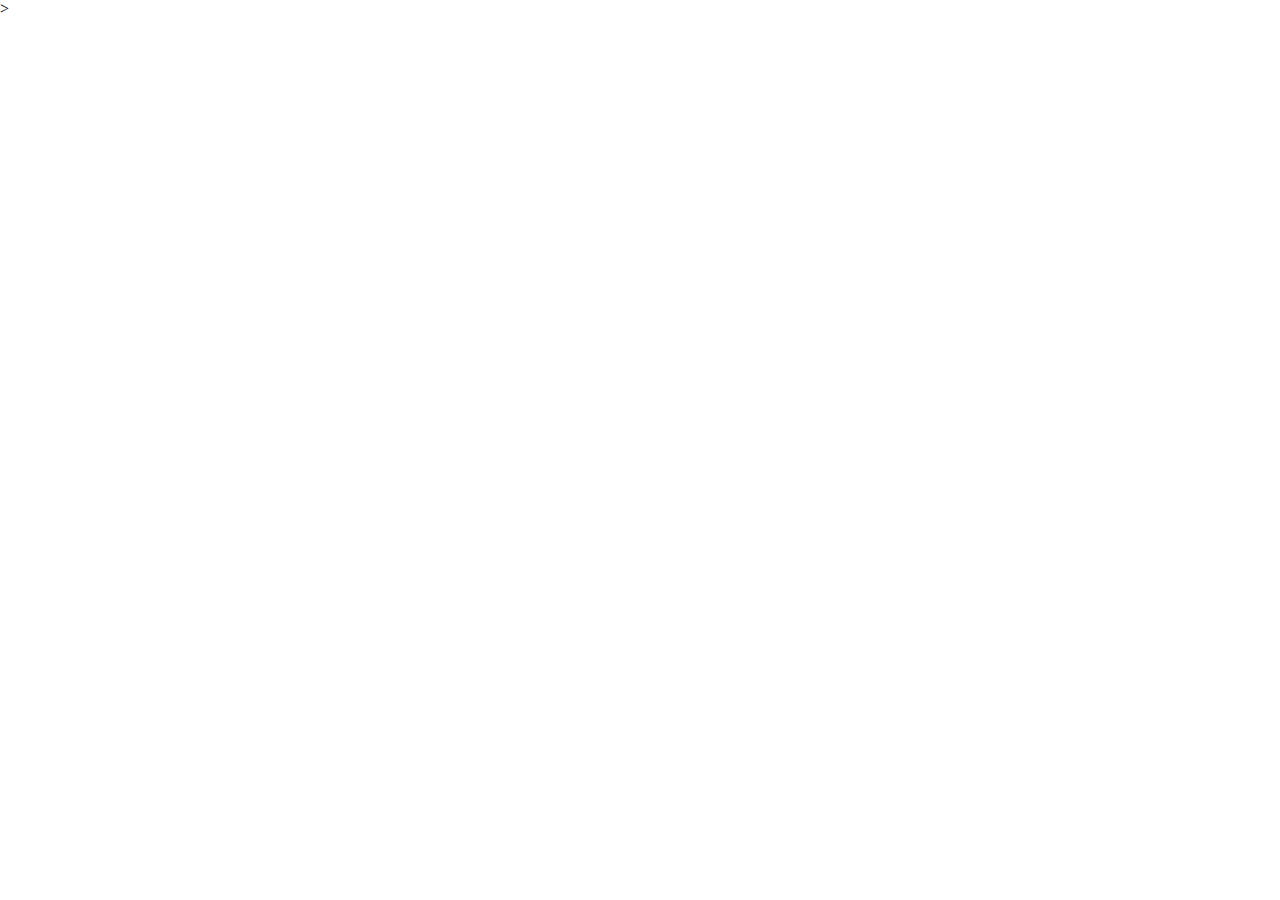
==== about.html @ 3fef7ec9 "See notes.txt" ====
<!DOCTYPE html>
<html>

<head>
	<title>BEAM ME UP | About Artist </title>
	<meta name="description"content="Professional Photographer specializing in events, music videos and model work">>
	<meta name="viewport" content="width=device-width, initial-scale=1">

	<!-- For Overall Site Styles and Page Specific -->
	<link rel="stylesheet" type="text/css" href="css/main.css">
	<link rel="stylesheet" type="text/css" href="css/about.css">
<head>

<body>
		
	<!-- Fade in on arrival, 
		 fade out on page leave -->
	<script type="text/javascript">
		window.onload = () => {
			let section = document.querySelector('section');
			section.style.opacity = 1;
		}
		let delay = (URL) => {

	    	setTimeout(()=> { 
	    		//determine whether this can all go inside the window.onLoad, as to only be written once
	    		let section = document.querySelector('section');
				section.style.opacity = 0;

				setTimeout(()=> {
					window.open(URL, "_blank");
				}, 50)
	    		
	    	}, 500 );
		}
	</script>




<!-- Beginning of Page Body -->


</body>
---- css/main.css ----
/*
	F O N T S
*/
@import url('https://fonts.googleapis.com/css2?family=Open+Sans:wght@300;500&display=swap');

@font-face {
	font-family: "Avenir";
	src: url("../resources/fonts/AvenirLTStd-Light.otf");
	font-weight: 300;
}

@font-face {
	font-family: "Avenir";
	src: url("../resources/fonts/AvenirLTStd-Book.otf");
	font-weight: 500;
}

/*
	S I T E  T H E M E  C O L O R S
*/
:root {
	--main-color-green: #3BDACA;
	--text-gray: #6D6D6D;
	--disabled: #6d6d6d4d;
	--soft-black: #1F1F1F; /* to be used in gallery section */
}

*::-webkit-scrollbar {
  display: none;
}


body {
	margin: 0;
	overscroll-behavior-y: contain;
}

/*
	H E A D E R
*/
header {
	display: none; 
	opacity: 0;
	/* At site launch, is not present*/

	position: absolute;
	top: 0;
	width: 100%;
	overflow: hidden;
	z-index: 10;
	transition: all 1s ease;
}

	header h1 {
		font-family: 'Avenir';
		font-weight: 500;    
		font-size: 1.5em;
		text-align: center;
		letter-spacing: 10px;
		color:  rgba(0, 0, 0, .5);
		text-shadow: 0.05em 0 0 rgba(255, 0, 0, .75),
					 -0.025em -.05em 0 rgba(0, 255, 0, .75),
					 0.025em .05em 0 rgba(0, 0, 255, .75);
		margin: 30px auto 20px;
		/*width:  30%;*/
		padding-bottom: 10px;
		animation: glitch 1s infinite;
	}

	header h1::after {
	content: '';
	position: absolute;
	width: 125px;
	border-top: 4px solid;
	border-image-source: linear-gradient(90deg, rgba(60,220,200,1) 0%, rgba(65,105,225,1) 100%);
	border-image-slice: 1;
	padding: 0;
	transform: translateX(-50%);
	left: 50%;
	bottom: 15px;
}


	@keyframes glitch {
			0% {text-shadow: 0.05em 0 0 rgba(255, 0, 0, .75),
						 -0.025em -.05em 0 rgba(0, 255, 0, .75),
						 0.025em .05em 0 rgba(0, 0, 255, .75)}

			24% {text-shadow: 0.05em 0 0 rgba(255, 0, 0, .75),
						 -0.025em -.05em 0 rgba(0, 255, 0, .75),
						 0.025em .05em 0 rgba(0, 0, 255, .75)}

			25% {text-shadow: -0.05em -0.025em 0 rgba(255, 0, 0, .75),
						 0.025em .025em 0 rgba(0, 255, 0, .75),
						 -0.05em -.05em 0 rgba(0, 0, 255, .75)}

			75% {text-shadow: 0.05em 0.05em 0 rgba(255, 0, 0, .75),
						 0.05em .0em 0 rgba(0, 255, 0, .75),
						 0.025em -.05em 0 rgba(0, 0, 255, .75)}

			76% {text-shadow: 0.05em 0.05em 0 rgba(255, 0, 0, .75),
						 0.05em .0em 0 rgba(0, 255, 0, .75),
						 0.025em -.05em 0 rgba(0, 0, 255, .75)}

			99% {text-shadow: -0.025em 0 0 rgba(255, 0, 0, .75),
						 -0.025em -0.025em 0 rgba(0, 255, 0, .75),
						 -0.025em -0.05em 0 rgba(0, 0, 255, .75)}
			100% {text-shadow: -0.025em 0 0 rgba(255, 0, 0, .75),
						 -0.025em -0.025em 0 rgba(0, 255, 0, .75),
						 -0.025em -0.05em 0 rgba(0, 0, 255, .75)}
		}


/*
	N A V I G A T I O N
*/
nav#main {
	display: none; 
	opacity: 0;
	/* At site launch, is not present*/
	
	/*position: absolute;*/
	position: fixed;
	top: 50%;
	transform: translateY(-50%);
	left: 30px;
	/*width: 2rem;*/
	padding: 0;
	z-index: 20;
	transition: all 1s ease;
}

	nav.menu-active span.corner:nth-child(2) {
		transform: rotate(180deg) scale(1.5);
	}

nav#main span.corner {
	display: block;
	position: relative;
	margin: 20px 0;
	width: 1.5em;
	height: 1.5em;
	border: 3px solid black;
	transition: all 1s ease;

}

	nav#main span.menu-active {
		border-color: black !important;
		transform: scale(1.5);
    	margin: 45px 0;
    	transition: all 1s ease;
    	/*color: black;*/
	}

		nav#main span:nth-child(2).menu-active {
			transform: rotate(180deg) scale(1.5);
		}

	nav#main span.corner:first-child {
		border-right: none;
	}

		nav#main span.corner:first-child span.indicator {
			right: -35px;
		}

			nav#main:hover > span.corner:first-child span.indicator {
				opacity: 1;
				right: -15px;
			}

	nav#main span.corner:nth-child(2) {
		border-left: none;
	}

		nav#main span.corner:nth-child(2) span.indicator {
			left: -35px;
		}

			nav#main:hover > span.corner:nth-child(2) span.indicator {
				opacity: 1;
				left: -15px;
			}

	nav#main span.corner:nth-child(3) {
		border-right: none;
	}

		nav#main span.corner:nth-child(3) span.indicator {
			right: -35px;
		}

			nav#main:hover > span.corner:nth-child(3) span.indicator {
				opacity: 1;
				right: -15px;
			}


nav#main span.corner span.indicator {
	display: block;
    position: relative;
    width: 1.5em;
    border: 1px solid var(--main-color-green);
    top: 50%;
    transform: translateY(-50%);
    transition: all 0.3s ease;
    opacity: 0;
}



	nav#main span.corner span#active {
		display: block;
	}







div#navPage {
	width: 100%;
	height: 100vh;
	position: fixed;
	top: 0;
	display: none;
	
	background-color: white;
	overflow-x: hidden;
	opacity: 0;
	transition: all 0.75s ease;
	z-index: 15;
}

	div.menu-open {
		display: block;
		opacity: 1;
	}

	div.menu-open ul li button span {
		opacity: 1 !important;
	}

div#navPage ul {
	list-style-type: none;
	padding: 0px;
	margin: 0;
	position: absolute;
	top: 50%;
	left: -30px;
	transform: translateY(-50%);
}

div#navPage ul li {
	margin: 10px 0 40px;
	display: block;
	transition: all 0.5s ease;
	opacity: 0;
}

	div#navPage ul li.appear {
		margin-left: 60px;
		opacity: 1;
	}

	div#navPage ul li:first-child {
		margin-left: 60px;
	}

div#navPage ul li button {
	display: block;
	position: relative;
	font-family: 'Avenir';
	font-weight: 500;    
	font-size: 1.75em;
	text-align: right;
	letter-spacing: 20px;
	color: black;

	border: none;
    background-color: transparent;
    transition: all 0.75s ease;
}

	div#navPage ul li button span {
		letter-spacing: 40px;
		color: rgba(54, 54, 54, .10);
		font-size: 2.25em;
		position: absolute;
		left: 4%;
		bottom: -35px;
		opacity: 0;
		text-shadow: none;

		animation-name: opacity;
		animation-delay: 2.5s;
		animation-fill-mode: forwards;
		animation-duration: 0.5s;
		animation-timing-function: ease;
	}

	div#navPage ul li button span:hover {
		text-shadow: none;
	}

		@keyframes opacity {
			0% {opacity: 0;}
			100%{opacity: 1;}
		}

	div#navPage ul li:first-child {
		/*display: none;*/
	}

	div#navPage ul li:first-child button {
		font-size: 1em;
		text-align: center;
		margin-bottom: -20px;
		letter-spacing: 8px;
	}

	div#navPage ul li button:hover {
		color:  var(--disabled);
		text-shadow: 0.07em 0 0 rgb(255 0 0 / 75%), 
					-0.03em -0.05em 0 rgb(0 255 0 / 75%), 
					0.025em 0.05em 0.2em rgb(0 0 255 / 75%);
	}

	div#navPage ul li button.active {
		color: var(--disabled);
	}


		div#navPage ul li button.active:hover {
			text-shadow: none;
		}




@media only screen and (max-width: 1024px) {

	header h1 {
		font-size: 1.25em;
		letter-spacing: 4px;
		margin-top: 20px;
	}

	nav#main {
		top: auto;
		bottom: 0;
		left: 50%;
		transform: translateX(-50%);
		width: 100%;
		height: 8%;
		transition: all 1s ease;
	}

		nav.menu-active {
			background-color: transparent !important;
		}

	nav#main div.cornerWrapper {
			/*width: 60%;*/
    	position: absolute;
    	top: 50%;
    	left: 50%;
    	transform: translate(-50%, -50%) scale(0.65);
	}

	nav#main span.corner {
		display: inline-block;
		transform: rotate(270deg);
		margin: 0 20px;
		border-width: 4px;
	}

		nav#main span.menu-active {
			transform: rotate(360deg) scale(1.5);
			border-color: black;
		}

	nav.menu-active span.corner:nth-child(2) {}

	div#navPage ul {
		/*transform: none;
		position: absolute;
		/*top: auto;
		bottom: 5%;
		left: -30px;*/
	}

	div#navPage ul li:first-child {
		transition-delay: 1.5s;
		transition-property: opacity;
		transition-timing-function: ease;
  		transition-duration: 1s;
  		/*opacity: 1;*/
  		/*display: block;*/
	}

	div#navPage ul li {
		margin-left: 60px;
	}

		div#navPage ul li button {
			font-size: 1.25em;
			letter-spacing: 14px;
		}

		div#navPage ul li button span {
			font-size: 1.5em;
			font-weight: 500;
			letter-spacing: 30px;
			bottom: -20px;
		}

	div#navPage ul li.appear {
		/*margin-bottom: 60px;*/
		opacity: 1;
	}
} 

@media only screen and (max-width: 425px) {
	nav#main div.cornerWrapper {
		width: 215px;
	}
}










section {
	width: 100%;
	height: 100vh !important; 
	position: relative;
/*	display: none;*/
	opacity: 0;
	overflow: hidden;
	transition: all 1s ease;
}

section.active {
	display: block;
}

section#gallery {
	background-color: black;
}

/*section h1 {
	font-family: 'Avenir';
    font-weight: 500;
    font-size: 3em;
    text-align: center;
    letter-spacing: 10px;
    color: var(--text-gray);
    text-align: left;
}*/


@media only screen and (max-width: 1024px) {
	
}
---- css/about.css ----
section#selfConcept {
	width: 100%;
    height: 100vh;
    position: relative;
    overflow: hidden; /*** can probably remove later ***/
}

section#selfConcept div#mainContentWrapper {
	width: 85%;
	position: relative;
	top: 50%;
	left: 50%;
	transform: translate(-50%, -50%);
}

section#selfConcept p#splash {
	font-family: "Open Sans";
	font-weight: 300;
	font-size: 0.75em;
	letter-spacing: 5px;
	text-align: center;

	width: 50%;
	max-width: 450px;
	position: absolute;
	top: -175px;
	left: 50%;
	transform: translateX(-50%);
	transition: all ease 0.5s;
}

section#selfConcept div.leftside {
	width: 30%;
	display: inline-block;
	position: absolute;
	left: 0;
	top: 50%;
	transform: translateY(-50%);
	transition: all 0.5s ease;
}

	section#selfConcept div.leftside:hover > img {
		width: 110%;
	}
	section#selfConcept div.leftside:hover > div.title {
		transform: scale(1.1) translateY(-50%);
		animation: glitch 1s infinite;
	}	

	section#selfConcept div.leftside div.title {
		width: 100%;
		display: block;
		position: absolute;
		top: 50%;
		transform: translateY(-50%);
		z-index: 5;

		margin-left: 20px;
		font-family: "Avenir";
		font-weight: 300;
		letter-spacing: 20px;
		font-size: 2.15em;

		transition: all 0.5s ease;
	}

	section#selfConcept div.leftside img {
		width: 100%;
		object-fit: cover;
		opacity: 0.75;
		transition: all 0.5s ease;
	}


section#selfConcept div.rightside {

	width: 30%;
	display: inline-block;
	position: absolute;
	top: 50%;
	right: -40px;
	transform: translateY(-50%);
	float: right;
	transform: translateY(-50%);
	transition: all 0.5s ease;
}
	section#selfConcept div.rightside:hover > img {
		width: 110%;
	}
	section#selfConcept div.rightside:hover > div.title {
		transform: scale(1.10) translateY(-50%);
		animation: glitch 1s infinite;
	}	

	section#selfConcept div.rightside div.title {
		text-align: right;
		display: block;
		position: absolute;
		top: 50%;
		right: 0;
		transform: translateY(-50%);
		z-index: 5;

		margin-left: -20px;
    	font-family: "Avenir";
    	font-weight: 300;
    	letter-spacing: 20px;
    	font-size: 2.15em;

    	transition: all 0.5s ease;
	}

	section#selfConcept div.rightside img {
		width: 100%;
		object-fit: cover;
		opacity: 0.75;
		transition: all 0.5s ease;
	}


section#selfConcept div.active {
	width: 50%;
}

	section#selfConcept div.active:hover > img {
		width: 100%;
	}

	section#selfConcept div.active:hover > div.title {
		transform: translateY(-50%);
		animation: none;
	}


section#selfConcept div.nonActive {
	opacity: 0;
}





section#selfConcept div.contentWrapper {
	display: block;
	position: absolute;
	width: 50%;
	top: 50%;
	transform: translateY(-50%);
	transition: all ease 0.5s;
}
	
	section#selfConcept div.contentWrapper div#textWrapper {
		height: 350px;
		overflow: hidden;
	}

		section#selfConcept div.contentWrapper div#textWrapper p {
			font-family: "Open Sans";
    		font-weight: 400;
    		letter-spacing: 1px;
    		font-size: 0.9em;
    		line-height: 24px;
    		position: relative;
    		margin-bottom: 30px;
    		transition: all 0.5s ease;
    		opacity: 0;
		}

			section#selfConcept div.contentWrapper div#textWrapper p:first-child {
				opacity: 1;
			}

		section#selfConcept div.contentWrapper div#textWrapper span.splash {
			position: absolute;
			left: 50%;
			transform: translateX(-50%);

			font-family: "Avenir";
    		font-weight: 300;
    		letter-spacing: 4px;
    		font-size: 1em;
    		text-align: center;
    		color: var(--main-color-green);
    		width: fit-content;
		}

	section#selfConcept div.contentWrapper button.exit {
		width: 4em;
		height: 4em;
		position: relative;
    	left: 50%;
    	transform: translateX(-50%);
    	bottom: -80px;
    	transition: all ease 0.5s;

    	border: none;
    	background-color: transparent;
    	z-index: 15;
	}

			section#selfConcept div.contentWrapper button.exit:before {
				content: '';
    			height: 100%;
    			border-left: 2px solid black;
    			position: absolute;
    			transform: rotate(45deg);
    			top: 0;
    			transition: all ease 0.5s;
			}	

				section#selfConcept div.contentWrapper button.exit:hover::before {
					transform: scale(0.75) rotate(45deg);
				}

			section#selfConcept div.contentWrapper button.exit:after {
				content: '';
    			height: 100%;
    			border-left: 2px solid black;
    			position: absolute;
    			transform: rotate(-45deg);
    			top: 0;
    			transition: all ease 0.5s;
			}

				section#selfConcept div.contentWrapper button.exit:hover::after {
					transform: scale(0.75) rotate(-45deg);
				}


	section#selfConcept div#thePhotographer {
		display: none;
		right: -40px;
		opacity: 0;
	}

		section#selfConcept div#thePhotographer div#textWrapper span{
			bottom: 0px;
		}

		section#selfConcept div#theWebDev div#textWrapper span {
			bottom: 0px;
		}

	section#selfConcept div#theWebDev {
		display: none;
		left: 20px;
		opacity: 0;
	}




















@media only screen and (max-width: 1024px) {

	section#selfConcept div#mainContentWrapper {
		width: 100%;
		height: 55%;
	}

	section#selfConcept p#splash {
		top: 50%;
		transform: translate(-50%, -50%);
	}

	section#selfConcept div.leftside {
		display: block;
		left: 0;
		top: auto;
		transform: none;
	}

		section#selfConcept div.active div.ph { /*the title*/
			top: 10%;
			margin-left: 60px;
		}

		section#selfConcept div.active div.dv { /*the title*/
			top: 95%;
			margin-right: 60px;
		}

	section#selfConcept div.rightside {
		display: block;
		top: unset;
		right: 0%;
		bottom: 0%;
		float: none;
		transform: none;
	}

		section#selfConcept div#dv.active {
			bottom: -20%;
		}

	section#selfConcept div.active > img, 
	section#selfConcept div.active:hover > img {
		width: 180%;
		max-width: 787px;
		opacity: 0.3;
	}


	section#selfConcept div.contentWrapper {
		left: 50%;
		transform: translate(-50%, -50%);
		width: 85%;
	}

		section#selfConcept div#thePhotographer {
			right: unset;
			top: 70%;
		}

		section#selfConcept div#theWebDev {
			left: inherit;
		}

		section#selfConcept div.contentWrapper div#textWrapper {
			height: 400px;
		}

		section#selfConcept div.contentWrapper div#textWrapper p {
			font-size: 0.95em;
			line-height: 25px;
		}

		section#selfConcept div#thePhotographer div#textWrapper span.splash,
		section#selfConcept div#theWebDev div#textWrapper span.splash  {
			font-size: 1em;
			bottom: 15%;
		}

			section#selfConcept div.contentWrapper button.exit {
				bottom: 0px;
			}
}

@media only screen and (max-width: 768px) {


		section#selfConcept div.contentWrapper button.exit{
		    transform: translateX(-50%) scale(.75);
		}


		section#selfConcept div.active > img {
			width: 180%;
		}

		section#selfConcept div.active:last-child img {
			transform: translateX(-40%);
		}

	
}



@media only screen and (max-width: 425px) {

	section#selfConcept div#mainContentWrapper {
		width: 100%;
		height: 70%;
		top: 51%;
	}

	section#selfConcept div.rightside,
	section#selfConcept div.leftside {
		width: 45%;
	}

	section#selfConcept div.leftside div.title,
	section#selfConcept div.rightside div.title {
		font-size: 1.7em;
		letter-spacing: 12px;
	}

		section#selfConcept div.active div.ph {
			margin-left: 30px;
		}

		section#selfConcept div.active div.dv {
			top: 70%;
			margin-right: 20px;
		}


	section#selfConcept p#splash {
		width: 90%;
		font-size: 0.65em;
		max-width: unset;

	}

	section#selfConcept div.contentWrapper {
		height: auto;
	}

	section#selfConcept div#thePhotographer {
		top: 60%;
	}

	section#selfConcept div#theWebDev {
		top: 56%;
	}

	section#selfConcept div.contentWrapper div#textWrapper p {
		font-size: 0.75em;
		line-height: 21px;
	}

	section#selfConcept div#thePhotographer div#textWrapper span.splash,
	section#selfConcept div#theWebDev div#textWrapper span.splash {
		font-size: 0.8em;
		width: 110%;
	}

		section#selfConcept div#thePhotographer div#textWrapper span.splash {
			bottom: 40px;
		}

		section#selfConcept div#theWebDev div#textWrapper span.splash {
			top: -10px;
			bottom: inherit;
		}

		section#selfConcept div#thePhotographer button.exit {
			bottom: -20px;
		}

		section#selfConcept div#theWebDev button.exit {
			top: -480px;
		}

}
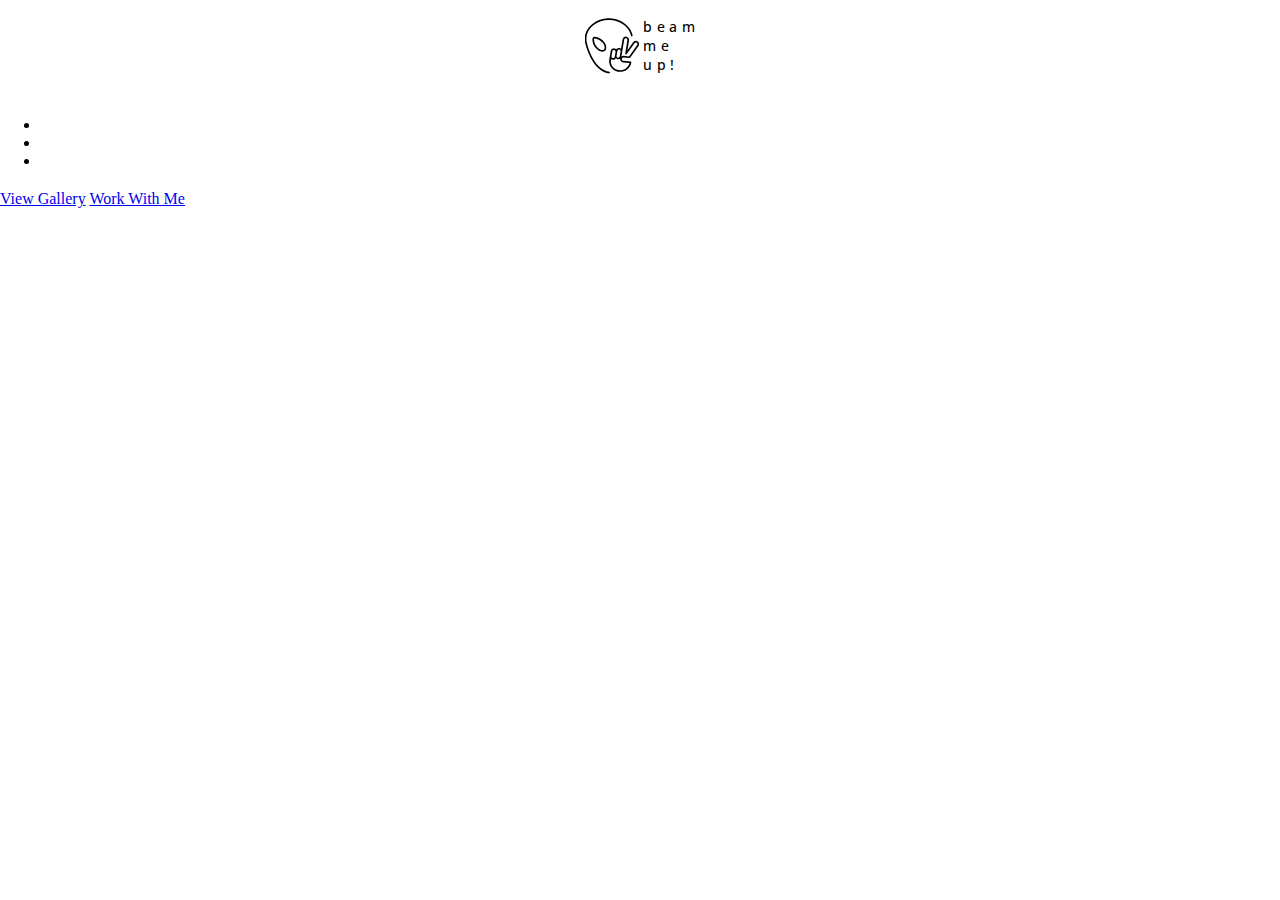
==== commit ec338ef9: "See notes.txt" ====
--- a/about.html
+++ b/about.html
@@ -3,7 +3,7 @@
 
 <head>
 	<title>BEAM ME UP | About Artist </title>
-	<meta name="description"content="Professional Photographer specializing in events, music videos and model work">>
+	<meta name="description"content="Professional Photographer specializing in events, music videos and model work">
 	<meta name="viewport" content="width=device-width, initial-scale=1">
 
 	<!-- For Overall Site Styles and Page Specific -->
@@ -17,28 +17,71 @@
 		 fade out on page leave -->
 	<script type="text/javascript">
 		window.onload = () => {
-			let section = document.querySelector('section');
-			section.style.opacity = 1;
-		}
-		let delay = (URL) => {
+			let overlay = document.getElementById("overlay");
+			let overlayState = window.getComputedStyle(overlay).getPropertyValue('opacity');
 
-	    	setTimeout(()=> { 
-	    		//determine whether this can all go inside the window.onLoad, as to only be written once
-	    		let section = document.querySelector('section');
-				section.style.opacity = 0;
+			if(overlayState == 1) {
+				overlay.style.opacity = 0;
 
 				setTimeout(()=> {
-					window.open(URL, "_blank");
-				}, 50)
-	    		
-	    	}, 500 );
+					overlay.style.zIndex = 0;
+				}, 250)
+			}
 		}
 	</script>
-
-
-
+<div id="overlay"></div>
 
 <!-- Beginning of Page Body -->
 
 
-</body>+<header id="logo">
+	<img id="logo" src="./resources/logos/Beammeupscottiii-LogoSolo.svg" alt="The beam me up scotty logo"/>
+	<p id="brandname" class="glitch">beam<br>me<br>up!</p>
+</header>
+
+<div class="section" id="one">
+	
+	<ul id="bgImgs">
+		<li>
+			<img src="">
+		</li>
+		<li>
+			<img src="">
+		</li>
+		<li>
+			<img src="">
+		</li>
+	</ul>
+
+	<div class="copywriting">
+		<h2></h2>
+		<p></p>
+	</div>
+
+</div>
+
+<div class="section" id="two">
+	
+	<div class="copywriting">
+		<p></p>
+		<span></span>
+		<span></span>
+		<span></span>
+		<span></span>
+		<span></span>
+		<p></p>
+
+		<div id="linkWrapper">
+			<a href="gallery.html">View Gallery</a>
+			<a href="services.html">Work With Me</a>
+		</div>
+		
+	</div>
+
+</div>
+
+
+<script type="text/javascript" src="js/about.js"></script>
+
+</body>
+</html>--- a/css/main.css
+++ b/css/main.css
@@ -14,6 +14,12 @@
 	font-family: "Avenir";
 	src: url("../resources/fonts/AvenirLTStd-Book.otf");
 	font-weight: 500;
+}
+
+@font-face {
+	font-family: "Avenir";
+	src: url("../resources/fonts/AvenirLTStd-Italic.ttf");
+	font-style: italic;
 }
 
 /*
@@ -34,52 +40,131 @@
 body {
 	margin: 0;
 	overscroll-behavior-y: contain;
+	position: relative;
+	height: 100vh;
+	width: 100%;
+}
+
+body::-webkit-scrollbar {
+	display: none;
+}
+
+body#landing, body#gallery, body#services {
+	background-color: black;
+}
+
+
+
+button {
+	color: black;
+}
+
+
+
+div#overlay {
+	display: block;
+	position: absolute;
+	top: 50%;
+ 	left: 50%;
+  transform: translate(-50%, -50%);
+	width: 100vw;
+	height: 100vh;
+	z-index: 10;
+	background-color: black;
+	opacity: 1;
+
+	transition: all ease 1s;
 }
 
 /*
 	H E A D E R
 */
-header {
-	display: none; 
-	opacity: 0;
-	/* At site launch, is not present*/
-
-	position: absolute;
-	top: 0;
-	width: 100%;
-	overflow: hidden;
-	z-index: 10;
-	transition: all 1s ease;
-}
-
-	header h1 {
+
+header#gallery  {
+	color: white;
+}
+
+header#logo {
+	position: relative;
+	display: flex;
+	flex-direction: row;
+	justify-content: center;
+	flex-wrap: wrap;
+ 	align-content: center;
+ 	transition: all 0.2s ease;
+ 	margin: -18px 0 20px;
+ 	padding-top: 16px;
+ 	z-index: 10;
+ 	transform: scale(0.85);
+}
+
+header#logo:hover,
+header#logo:focus {
+	transform: scale(1);
+}
+
+header#logo img {
+	width: 64px;
+	margin: 10px 5px;
+}
+
+header#logo p#brandname {
+	font-family: "Open Sans";
+	font-size: 1em;
+	font-weight: 300;
+	text-align: left;
+	letter-spacing: 6px;
+	line-height: 22px;
+	color: white;
+	text-transform: lowercase;
+	font-style: unset;
+
+	clip-path: none;
+	max-width: 325px;
+}
+
+
+	header span {
+/*	div#comingSoon span {*/
+		position: absolute;
+		top: 0;
+		left: 50%;
+		transform: translateX(-50%);
+
 		font-family: 'Avenir';
-		font-weight: 500;    
-		font-size: 1.5em;
+		font-style: italic;    
+		font-size: 1.25em;
 		text-align: center;
-		letter-spacing: 10px;
-		color:  rgba(0, 0, 0, .5);
+		letter-spacing: 8px;
+		word-spacing: -5px;
+		text-transform: uppercase;
 		text-shadow: 0.05em 0 0 rgba(255, 0, 0, .75),
 					 -0.025em -.05em 0 rgba(0, 255, 0, .75),
 					 0.025em .05em 0 rgba(0, 0, 255, .75);
 		margin: 30px auto 20px;
-		/*width:  30%;*/
+		width:  100%;
 		padding-bottom: 10px;
+		animation: glitch 1.25s infinite;
+	}
+
+	header span:nth-child(1) {
 		animation: glitch 1s infinite;
-	}
-
-	header h1::after {
-	content: '';
-	position: absolute;
-	width: 125px;
-	border-top: 4px solid;
-	border-image-source: linear-gradient(90deg, rgba(60,220,200,1) 0%, rgba(65,105,225,1) 100%);
-	border-image-slice: 1;
-	padding: 0;
-	transform: translateX(-50%);
-	left: 50%;
-	bottom: 15px;
-}
+		color: rgba(65,105,225,1);
+		clip-path: polygon(0 0, 100% 0, 100% 40%, 0 25%);
+		transform: translate(-0.07em, -0.025em);
+		left: 0%;
+		opacity: 0.8;
+		z-index: 2;
+	}
+
+	header span:last-child {
+		animation: glitch 0.8s infinite;
+		color: rgba(0, 255, 0, .75);
+		clip-path: polygon(0 30%, 100% 40%, 100% 100%, 0 100%);
+		transform: translate(0.07em, 0.025em);
+		left: 0%;
+		opacity: 0.8;
+	}
 
 
 	@keyframes glitch {
@@ -110,6 +195,58 @@
 						 -0.025em -0.025em 0 rgba(0, 255, 0, .75),
 						 -0.025em -0.05em 0 rgba(0, 0, 255, .75)}
 		}
+
+
+.glitch:hover {
+	animation: glitch 1.25s infinite;
+}
+
+.glitch-constant {
+	animation: glitch 1.5s infinite;;
+}
+
+.glitch span {
+		clip-path: polygon(0 0, 100% 0, 100% 70%, 0 60%);
+		transform: translate(-0.07em, -0.025em);
+		left: 0%;
+		opacity: 0;
+		z-index: 2;
+}
+
+.glitch:hover span {
+		opacity: 0.8;
+}
+
+
+
+
+
+
+button.default,
+a.default {
+		font-family: 'Avenir';
+    font-size: 0.8em;
+    font-weight: 500;
+    color: white;
+    letter-spacing: 5px;
+    text-decoration: none;
+    text-transform: uppercase;
+    background-color: transparent;
+    border: none;
+    transition: all 0.5s ease;
+}
+
+button.default:hover {
+	letter-spacing: 10px;
+}
+
+
+
+
+/* 
+		As of 03. 06. 2023
+		All proceeding code outdated
+*/
 
 
 /*
@@ -221,7 +358,7 @@
 
 
 
-div#navPage {
+/*div#navPage {
 	width: 100%;
 	height: 100vh;
 	position: fixed;
@@ -312,7 +449,7 @@
 		}
 
 	div#navPage ul li:first-child {
-		/*display: none;*/
+		
 	}
 
 	div#navPage ul li:first-child button {
@@ -364,7 +501,7 @@
 		}
 
 	nav#main div.cornerWrapper {
-			/*width: 60%;*/
+
     	position: absolute;
     	top: 50%;
     	left: 50%;
@@ -386,11 +523,7 @@
 	nav.menu-active span.corner:nth-child(2) {}
 
 	div#navPage ul {
-		/*transform: none;
-		position: absolute;
-		/*top: auto;
-		bottom: 5%;
-		left: -30px;*/
+
 	}
 
 	div#navPage ul li:first-child {
@@ -398,8 +531,7 @@
 		transition-property: opacity;
 		transition-timing-function: ease;
   		transition-duration: 1s;
-  		/*opacity: 1;*/
-  		/*display: block;*/
+
 	}
 
 	div#navPage ul li {
@@ -419,7 +551,6 @@
 		}
 
 	div#navPage ul li.appear {
-		/*margin-bottom: 60px;*/
 		opacity: 1;
 	}
 } 
@@ -428,46 +559,4 @@
 	nav#main div.cornerWrapper {
 		width: 215px;
 	}
-}
-
-
-
-
-
-
-
-
-
-
-section {
-	width: 100%;
-	height: 100vh !important; 
-	position: relative;
-/*	display: none;*/
-	opacity: 0;
-	overflow: hidden;
-	transition: all 1s ease;
-}
-
-section.active {
-	display: block;
-}
-
-section#gallery {
-	background-color: black;
-}
-
-/*section h1 {
-	font-family: 'Avenir';
-    font-weight: 500;
-    font-size: 3em;
-    text-align: center;
-    letter-spacing: 10px;
-    color: var(--text-gray);
-    text-align: left;
-}*/
-
-
-@media only screen and (max-width: 1024px) {
-	
-}+}*/--- a/css/about.css
+++ b/css/about.css
@@ -1,459 +1,6 @@
-
-
-section#selfConcept {
-	width: 100%;
-    height: 100vh;
-    position: relative;
-    overflow: hidden; /*** can probably remove later ***/
-}
-
-section#selfConcept div#mainContentWrapper {
-	width: 85%;
-	position: relative;
-	top: 50%;
-	left: 50%;
-	transform: translate(-50%, -50%);
-}
-
-section#selfConcept p#splash {
-	font-family: "Open Sans";
-	font-weight: 300;
-	font-size: 0.75em;
-	letter-spacing: 5px;
-	text-align: center;
-
-	width: 50%;
-	max-width: 450px;
-	position: absolute;
-	top: -175px;
-	left: 50%;
-	transform: translateX(-50%);
-	transition: all ease 0.5s;
-}
-
-section#selfConcept div.leftside {
-	width: 30%;
-	display: inline-block;
-	position: absolute;
-	left: 0;
-	top: 50%;
-	transform: translateY(-50%);
-	transition: all 0.5s ease;
-}
-
-	section#selfConcept div.leftside:hover > img {
-		width: 110%;
-	}
-	section#selfConcept div.leftside:hover > div.title {
-		transform: scale(1.1) translateY(-50%);
-		animation: glitch 1s infinite;
-	}	
-
-	section#selfConcept div.leftside div.title {
-		width: 100%;
-		display: block;
-		position: absolute;
-		top: 50%;
-		transform: translateY(-50%);
-		z-index: 5;
-
-		margin-left: 20px;
-		font-family: "Avenir";
-		font-weight: 300;
-		letter-spacing: 20px;
-		font-size: 2.15em;
-
-		transition: all 0.5s ease;
-	}
-
-	section#selfConcept div.leftside img {
-		width: 100%;
-		object-fit: cover;
-		opacity: 0.75;
-		transition: all 0.5s ease;
-	}
-
-
-section#selfConcept div.rightside {
-
-	width: 30%;
-	display: inline-block;
-	position: absolute;
-	top: 50%;
-	right: -40px;
-	transform: translateY(-50%);
-	float: right;
-	transform: translateY(-50%);
-	transition: all 0.5s ease;
-}
-	section#selfConcept div.rightside:hover > img {
-		width: 110%;
-	}
-	section#selfConcept div.rightside:hover > div.title {
-		transform: scale(1.10) translateY(-50%);
-		animation: glitch 1s infinite;
-	}	
-
-	section#selfConcept div.rightside div.title {
-		text-align: right;
-		display: block;
-		position: absolute;
-		top: 50%;
-		right: 0;
-		transform: translateY(-50%);
-		z-index: 5;
-
-		margin-left: -20px;
-    	font-family: "Avenir";
-    	font-weight: 300;
-    	letter-spacing: 20px;
-    	font-size: 2.15em;
-
-    	transition: all 0.5s ease;
-	}
-
-	section#selfConcept div.rightside img {
-		width: 100%;
-		object-fit: cover;
-		opacity: 0.75;
-		transition: all 0.5s ease;
-	}
-
-
-section#selfConcept div.active {
-	width: 50%;
-}
-
-	section#selfConcept div.active:hover > img {
-		width: 100%;
-	}
-
-	section#selfConcept div.active:hover > div.title {
-		transform: translateY(-50%);
-		animation: none;
-	}
-
-
-section#selfConcept div.nonActive {
-	opacity: 0;
-}
-
-
-
-
-
-section#selfConcept div.contentWrapper {
-	display: block;
-	position: absolute;
-	width: 50%;
-	top: 50%;
-	transform: translateY(-50%);
-	transition: all ease 0.5s;
-}
-	
-	section#selfConcept div.contentWrapper div#textWrapper {
-		height: 350px;
-		overflow: hidden;
-	}
-
-		section#selfConcept div.contentWrapper div#textWrapper p {
-			font-family: "Open Sans";
-    		font-weight: 400;
-    		letter-spacing: 1px;
-    		font-size: 0.9em;
-    		line-height: 24px;
-    		position: relative;
-    		margin-bottom: 30px;
-    		transition: all 0.5s ease;
-    		opacity: 0;
-		}
-
-			section#selfConcept div.contentWrapper div#textWrapper p:first-child {
-				opacity: 1;
-			}
-
-		section#selfConcept div.contentWrapper div#textWrapper span.splash {
-			position: absolute;
-			left: 50%;
-			transform: translateX(-50%);
-
-			font-family: "Avenir";
-    		font-weight: 300;
-    		letter-spacing: 4px;
-    		font-size: 1em;
-    		text-align: center;
-    		color: var(--main-color-green);
-    		width: fit-content;
-		}
-
-	section#selfConcept div.contentWrapper button.exit {
-		width: 4em;
-		height: 4em;
-		position: relative;
-    	left: 50%;
-    	transform: translateX(-50%);
-    	bottom: -80px;
-    	transition: all ease 0.5s;
-
-    	border: none;
-    	background-color: transparent;
-    	z-index: 15;
-	}
-
-			section#selfConcept div.contentWrapper button.exit:before {
-				content: '';
-    			height: 100%;
-    			border-left: 2px solid black;
-    			position: absolute;
-    			transform: rotate(45deg);
-    			top: 0;
-    			transition: all ease 0.5s;
-			}	
-
-				section#selfConcept div.contentWrapper button.exit:hover::before {
-					transform: scale(0.75) rotate(45deg);
-				}
-
-			section#selfConcept div.contentWrapper button.exit:after {
-				content: '';
-    			height: 100%;
-    			border-left: 2px solid black;
-    			position: absolute;
-    			transform: rotate(-45deg);
-    			top: 0;
-    			transition: all ease 0.5s;
-			}
-
-				section#selfConcept div.contentWrapper button.exit:hover::after {
-					transform: scale(0.75) rotate(-45deg);
-				}
-
-
-	section#selfConcept div#thePhotographer {
-		display: none;
-		right: -40px;
-		opacity: 0;
-	}
-
-		section#selfConcept div#thePhotographer div#textWrapper span{
-			bottom: 0px;
-		}
-
-		section#selfConcept div#theWebDev div#textWrapper span {
-			bottom: 0px;
-		}
-
-	section#selfConcept div#theWebDev {
-		display: none;
-		left: 20px;
-		opacity: 0;
-	}
-
-
-
-
-
-
-
-
-
-
-
-
-
-
-
-
-
-
-
-
-@media only screen and (max-width: 1024px) {
-
-	section#selfConcept div#mainContentWrapper {
-		width: 100%;
-		height: 55%;
-	}
-
-	section#selfConcept p#splash {
-		top: 50%;
-		transform: translate(-50%, -50%);
-	}
-
-	section#selfConcept div.leftside {
-		display: block;
-		left: 0;
-		top: auto;
-		transform: none;
-	}
-
-		section#selfConcept div.active div.ph { /*the title*/
-			top: 10%;
-			margin-left: 60px;
-		}
-
-		section#selfConcept div.active div.dv { /*the title*/
-			top: 95%;
-			margin-right: 60px;
-		}
-
-	section#selfConcept div.rightside {
-		display: block;
-		top: unset;
-		right: 0%;
-		bottom: 0%;
-		float: none;
-		transform: none;
-	}
-
-		section#selfConcept div#dv.active {
-			bottom: -20%;
-		}
-
-	section#selfConcept div.active > img, 
-	section#selfConcept div.active:hover > img {
-		width: 180%;
-		max-width: 787px;
-		opacity: 0.3;
-	}
-
-
-	section#selfConcept div.contentWrapper {
-		left: 50%;
-		transform: translate(-50%, -50%);
-		width: 85%;
-	}
-
-		section#selfConcept div#thePhotographer {
-			right: unset;
-			top: 70%;
-		}
-
-		section#selfConcept div#theWebDev {
-			left: inherit;
-		}
-
-		section#selfConcept div.contentWrapper div#textWrapper {
-			height: 400px;
-		}
-
-		section#selfConcept div.contentWrapper div#textWrapper p {
-			font-size: 0.95em;
-			line-height: 25px;
-		}
-
-		section#selfConcept div#thePhotographer div#textWrapper span.splash,
-		section#selfConcept div#theWebDev div#textWrapper span.splash  {
-			font-size: 1em;
-			bottom: 15%;
-		}
-
-			section#selfConcept div.contentWrapper button.exit {
-				bottom: 0px;
-			}
-}
-
-@media only screen and (max-width: 768px) {
-
-
-		section#selfConcept div.contentWrapper button.exit{
-		    transform: translateX(-50%) scale(.75);
-		}
-
-
-		section#selfConcept div.active > img {
-			width: 180%;
-		}
-
-		section#selfConcept div.active:last-child img {
-			transform: translateX(-40%);
-		}
-
-	
-}
-
-
-
-@media only screen and (max-width: 425px) {
-
-	section#selfConcept div#mainContentWrapper {
-		width: 100%;
-		height: 70%;
-		top: 51%;
-	}
-
-	section#selfConcept div.rightside,
-	section#selfConcept div.leftside {
-		width: 45%;
-	}
-
-	section#selfConcept div.leftside div.title,
-	section#selfConcept div.rightside div.title {
-		font-size: 1.7em;
-		letter-spacing: 12px;
-	}
-
-		section#selfConcept div.active div.ph {
-			margin-left: 30px;
-		}
-
-		section#selfConcept div.active div.dv {
-			top: 70%;
-			margin-right: 20px;
-		}
-
-
-	section#selfConcept p#splash {
-		width: 90%;
-		font-size: 0.65em;
-		max-width: unset;
-
-	}
-
-	section#selfConcept div.contentWrapper {
-		height: auto;
-	}
-
-	section#selfConcept div#thePhotographer {
-		top: 60%;
-	}
-
-	section#selfConcept div#theWebDev {
-		top: 56%;
-	}
-
-	section#selfConcept div.contentWrapper div#textWrapper p {
-		font-size: 0.75em;
-		line-height: 21px;
-	}
-
-	section#selfConcept div#thePhotographer div#textWrapper span.splash,
-	section#selfConcept div#theWebDev div#textWrapper span.splash {
-		font-size: 0.8em;
-		width: 110%;
-	}
-
-		section#selfConcept div#thePhotographer div#textWrapper span.splash {
-			bottom: 40px;
-		}
-
-		section#selfConcept div#theWebDev div#textWrapper span.splash {
-			top: -10px;
-			bottom: inherit;
-		}
-
-		section#selfConcept div#thePhotographer button.exit {
-			bottom: -20px;
-		}
-
-		section#selfConcept div#theWebDev button.exit {
-			top: -480px;
-		}
-
-}
-
-
-
-
-
-
+
+
+header#logo p#brandname {
+	color: black;
+	font-weight: 500;
+}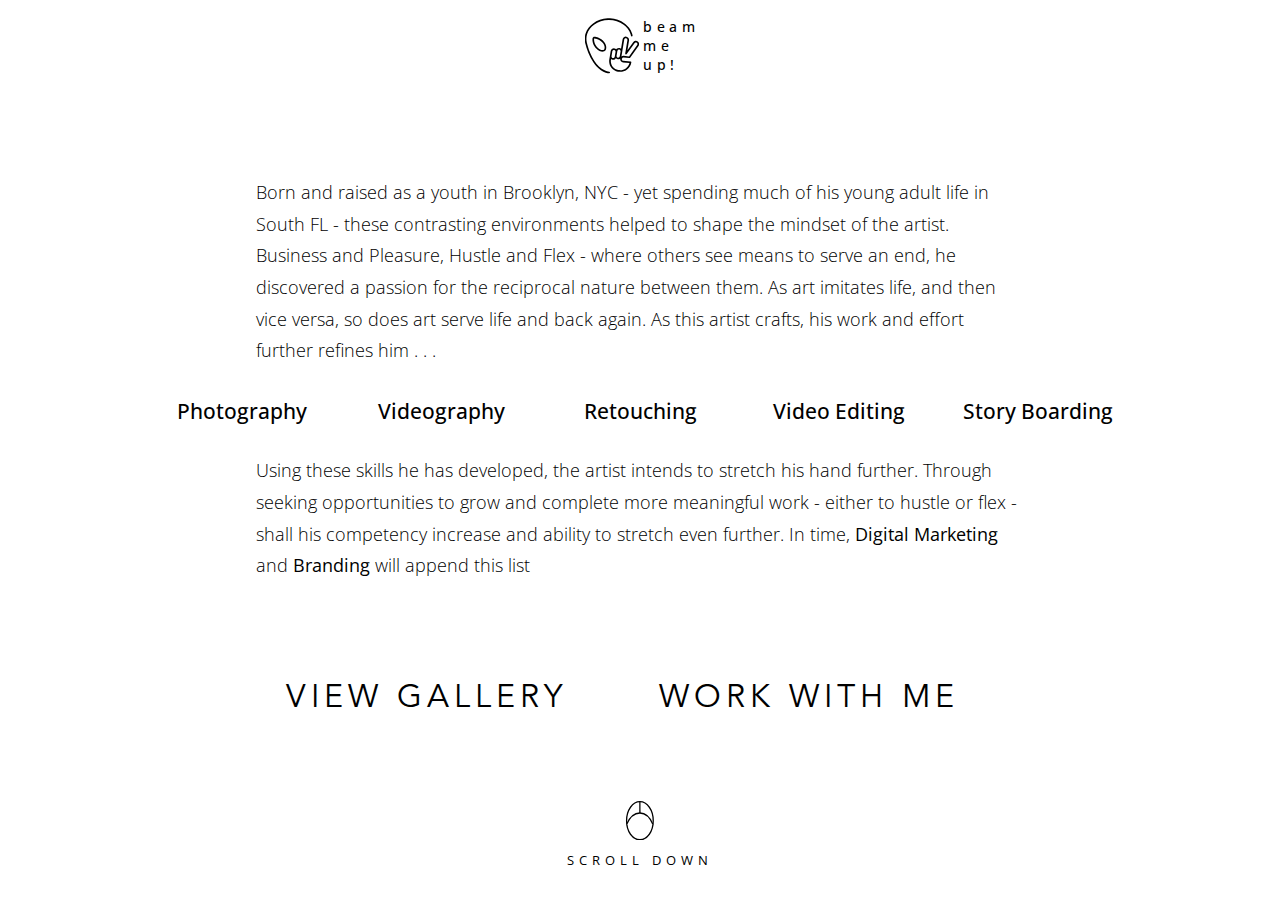
==== commit 635d4034: "See notes.txt" ====
--- a/about.html
+++ b/about.html
@@ -11,11 +11,11 @@
 	<link rel="stylesheet" type="text/css" href="css/about.css">
 <head>
 
-<body>
+<body id="about">
 		
-	<!-- Fade in on arrival, 
-		 fade out on page leave -->
-	<script type="text/javascript">
+<!-- Fade in on arrival, 
+	 fade out on page leave -->
+<script type="text/javascript">
 		window.onload = () => {
 			let overlay = document.getElementById("overlay");
 			let overlayState = window.getComputedStyle(overlay).getPropertyValue('opacity');
@@ -28,7 +28,7 @@
 				}, 250)
 			}
 		}
-	</script>
+</script>
 <div id="overlay"></div>
 
 <!-- Beginning of Page Body -->
@@ -39,49 +39,101 @@
 	<p id="brandname" class="glitch">beam<br>me<br>up!</p>
 </header>
 
-<div class="section" id="one">
+
+
+
+
+
+
+<div class="section return" id="one" style="display: none">
 	
 	<ul id="bgImgs">
 		<li>
-			<img src="">
+			<img src="./resources/selfConcept/innaCorner.jpg">
 		</li>
 		<li>
-			<img src="">
+			<img src="./resources/selfConcept/inHisRoom.jpg">
 		</li>
 		<li>
-			<img src="">
+			<img src="./resources/selfConcept/caughtHisEye.jpg">
 		</li>
 	</ul>
 
 	<div class="copywriting">
-		<h2></h2>
-		<p></p>
+		<h2>beammeupscottiii is the tag name under which Jelique Edward publishes his work involving visual, digital art</h2>
+		<p>
+			A simple ephiphany was had. That an artist's title should conjour up particular ideals, certain energies and set a precedent in the mind of those who hear it. To 'beam' up anyone, they with the 'light' must be prepared for the opportunity to do so. They must have the energy available and expertise necessary to guide and adjust the transmission. And of course, the work of this operator must indeed elevate you in some way, shape or form. It's all metaphorical fun - which at it's heart, all great art is. This rhetoric is but a sampling of the perspective that this artist holds when he works and collaborates.
+		</p>
 	</div>
-
 </div>
 
-<div class="section" id="two">
+<div class="section return" id="two" style="display: block">
 	
 	<div class="copywriting">
-		<p></p>
-		<span></span>
-		<span></span>
-		<span></span>
-		<span></span>
-		<span></span>
-		<p></p>
+
+		<p>
+			Born and raised as a youth in Brooklyn, NYC - yet spending much of his young adult life in South FL - these contrasting environments helped to shape the mindset of the artist. Business and Pleasure, Hustle and Flex - where others see means to serve an end, he discovered a passion for the reciprocal nature between them. As art imitates life, and then vice versa, so does art serve life and back again. As this artist crafts, his work and effort further refines him . . .
+		</p>
+
+		<div id="spanWrapper">
+			<span>Photography</span>
+			<span>Videography</span>
+			<span>Retouching</span>
+			<span>Video Editing</span>
+			<span>Story Boarding</span>
+		</div>
+		
+		<p>
+			Using these skills he has developed, the artist intends to stretch his hand further. Through seeking opportunities to grow and complete more meaningful work - either to hustle or flex - shall his competency increase and ability to stretch even further. In time, <b>Digital Marketing</b> and <b>Branding</b> will append this list
+		</p>
 
 		<div id="linkWrapper">
-			<a href="gallery.html">View Gallery</a>
-			<a href="services.html">Work With Me</a>
+			<a href="gallery.html" class="glitch">
+				<span>View Gallery</span>View Gallery
+			</a>
+
+			<a href="services.html" class="glitch">
+				<span>Work With Me</span>Work With Me
+			</a>
 		</div>
 		
 	</div>
+</div>
 
+<div id="scrollCTAWrapper">
+	<img src="./resources/mouseW.svg"/>
+	<p>Scroll Down</p>
 </div>
 
 
 <script type="text/javascript" src="js/about.js"></script>
+<script>
+
+	let links = document.getElementsByTagName('a');
+	for(let link of links) {
+		link.addEventListener('click', (e)=> {
+			e.preventDefault();
+			let dest = link.getAttribute("href");
+
+			setTimeout(()=> {
+				overlay.style.zIndex = 10;
+				overlay.style.opacity = 1;
+			}, 500)
+			
+			setTimeout(()=> {
+				window.location.href = dest;
+	
+				setTimeout(() => {
+					overlay.style.zIndex = 0;
+					overlay.style.opacity = 0;
+				}, 1200)
+			}, 1000)
+		})
+	}
+
+		
+	
+</script>
 
 </body>
 </html>--- a/css/main.css
+++ b/css/main.css
@@ -51,6 +51,11 @@
 
 body#landing, body#gallery, body#services {
 	background-color: black;
+}
+
+body#about {
+	position: relative;
+	overflow-y: hidden;
 }
 
 
--- a/css/about.css
+++ b/css/about.css
@@ -3,4 +3,329 @@
 header#logo p#brandname {
 	color: black;
 	font-weight: 500;
+}
+
+
+div.overlay {
+	background-color: white;
+}
+
+
+div.section {
+	font-family: "Open Sans";
+
+	display: block;
+	position: absolute;
+	top: 50%;
+	left: 50%;
+	transform: translate(-50%, -50%);
+	width: inherit;
+
+	transition: all 0.5s ease-in-out;
+}
+
+div.section#one {
+	top: 42%;
+}
+
+div.section#two {
+	top: 50%;
+	display: none;
+}
+
+div.section#one div.copywriting {
+	position: absolute;
+    left: 50%;
+    top: 20%;
+    transform: translateX(-50%);
+    max-width: 640px;
+}
+
+div.section#one h2 {
+	font-weight: 500;
+	font-size: 1.25em;
+	text-align: left;
+	letter-spacing: 8px;
+	line-height: 1.5em;
+	color: black;
+}
+
+div.section p {
+	font-weight: 300;
+	font-size: 1.1em;
+	text-align: left;
+	line-height: 1.8em;
+	color: black;
+
+	margin: 30px auto 0;
+}
+
+div.section#one p {
+	font-size: 1.2em;
+}
+
+div.section#two p {
+	font-size: 1.1em;
+}
+
+
+/* section#one images */
+div.section#one ul#bgImgs {
+	margin: 0 auto;
+	padding: 0;
+	list-style-type: none;
+	display: flex;
+
+	width: 75%;
+}
+
+div.section#one ul#bgImgs li {
+	display: block;
+	width: 33.2%;
+
+}
+
+div.section#one ul#bgImgs li img {
+	width: 100%;
+	opacity: 0.2;
+}
+
+
+
+
+
+/* section#Two specific */
+div.section#two div.copywriting {
+	margin: 0 auto;
+	width: 60%;
+}
+
+div.section#two div#spanWrapper {
+	width: 130%;
+	margin: 30px auto;
+	margin-left: -15%;
+	display: flex;
+	justify-content: space-evenly;
+}
+
+div.section#two div.copywriting span {
+	font-weight: 500;
+	font-size: 1.3em;
+	text-align: center;
+	width: 19.5%;
+}
+
+div.section#two div#linkWrapper {
+	margin: 60px auto 0;
+	display: flex;
+	justify-content: space-between;
+}
+
+div.section#two div#linkWrapper a {
+	color: black;
+	text-decoration: none;
+
+	font-family: 'Avenir';
+	font-size: 2em;
+/*	font-weight: 500;*/
+	letter-spacing: 5px;
+	text-transform: uppercase;
+
+	margin: 0 30px;
+	max-width: 336px;
+
+}
+
+div.section#two div#linkWrapper a span {
+	display: inline-block;
+    position: relative;
+    top: 36px;
+    width: unset;
+
+    text-align: left;
+    font-weight: unset;
+    font-size: inherit;
+}
+
+
+
+
+
+div#scrollCTAWrapper {
+	display: flex;
+	flex-direction: column;
+	position: absolute;
+	bottom: 0%;
+	left: 50%;
+	transform: translateX(-50%);
+}
+
+div#scrollCTAWrapper img {
+	transform: scale(0.2);
+}
+
+div#scrollCTAWrapper p {
+	font-family: 'Open Sans';
+	font-size: 0.8em;
+	letter-spacing: 5px;
+	text-transform: uppercase;
+
+	margin-top: -70px;
+} 
+
+
+
+
+
+
+/* section transition animations */
+
+.leave {
+	animation-name: leave;
+	animation-duration: 1s;
+	animation-fill-mode: forwards;
+	animation-timing-function: ease-in-out;
+}
+
+.return {
+	animation-name: return;
+	animation-duration: 1s;
+	animation-fill-mode: forwards;
+	animation-timing-function: ease-in-out;
+}
+
+@keyframes leave {
+	0% {
+		opacity: 1;
+	}
+
+	70% {
+		opacity: 0;
+	}
+
+	100% {
+		top: -20%;
+		opacity: 0;
+	}
+}
+
+@keyframes return {
+	0% {
+		opacity: 0;
+		transform: translate(-50%, -50%) scale(0.5);
+	}
+
+	100% {
+		opacity: 1;
+		transform: translate(-50%, -50%) scale(1);
+	}
+}
+
+
+
+
+
+
+
+/* for mobile styling*/
+@media only screen and (max-width: 440px) {
+
+	body#about {
+		overflow-y: scroll;
+	}
+
+	div.section#one {
+		position: relative;
+/*		top: 12%;*/
+	}
+
+	div.section#one ul#bgImgs {
+		width: 100%;
+		position: absolute;
+		top: -10%;
+		z-index: 1;
+	}
+
+	div.section#one ul#bgImgs li {
+		height: 250px;
+	}
+
+	div.section#one ul#bgImgs li img {
+    	width: 100%;
+    	height: 100%;
+    	object-fit: cover;
+	}	
+
+	div.section#two {
+/*		height: 80dvh;*/
+/*		overflow-y: scroll;*/
+		position: relative;
+		top: 80%;
+	}
+
+	div.section#one div.copywriting {
+		position: relative;
+		width: 80%;
+		top: 20%;
+		z-index: 2;
+	}
+
+	div.section#two div.copywriting {
+		width: 85%;
+	}
+
+	div.section#one div.copywriting p {
+		font-size: 1em;
+	}
+
+	div.section#two div#spanWrapper {
+		flex-direction: column;
+		margin-left: unset;
+	}
+
+	div.section#one div.copywriting p {
+		font-size: 1em;
+	}
+
+	div.section#two div#spanWrapper span {
+		margin: 30px 0;
+		width: fit-content;
+	}
+
+	div.section#two div#spanWrapper span:nth-child(2) {
+		margin-left: 30px;
+	}
+	div.section#two div#spanWrapper span:nth-child(3) {
+		margin-left: 60px;
+	}
+	div.section#two div#spanWrapper span:nth-child(4) {
+		margin-left: 90px;
+	}
+	div.section#two div#spanWrapper span:nth-child(5) {
+		margin-left: 120px;
+	}
+
+
+	div.section#two div#linkWrapper {
+		flex-direction: column;
+		margin: 40px auto;
+	}
+
+	div.section#two div#linkWrapper a {
+		font-size: 1.75em;
+		text-align: center;
+		margin: 20px 0;
+	}
+
+
+
+
+	div#scrollCTAWrapper {
+		margin-top: 60px;
+		padding-bottom: 90px;
+
+		position: relative;
+/*		top: 80%;*/
+		width: fit-content;
+	}
 }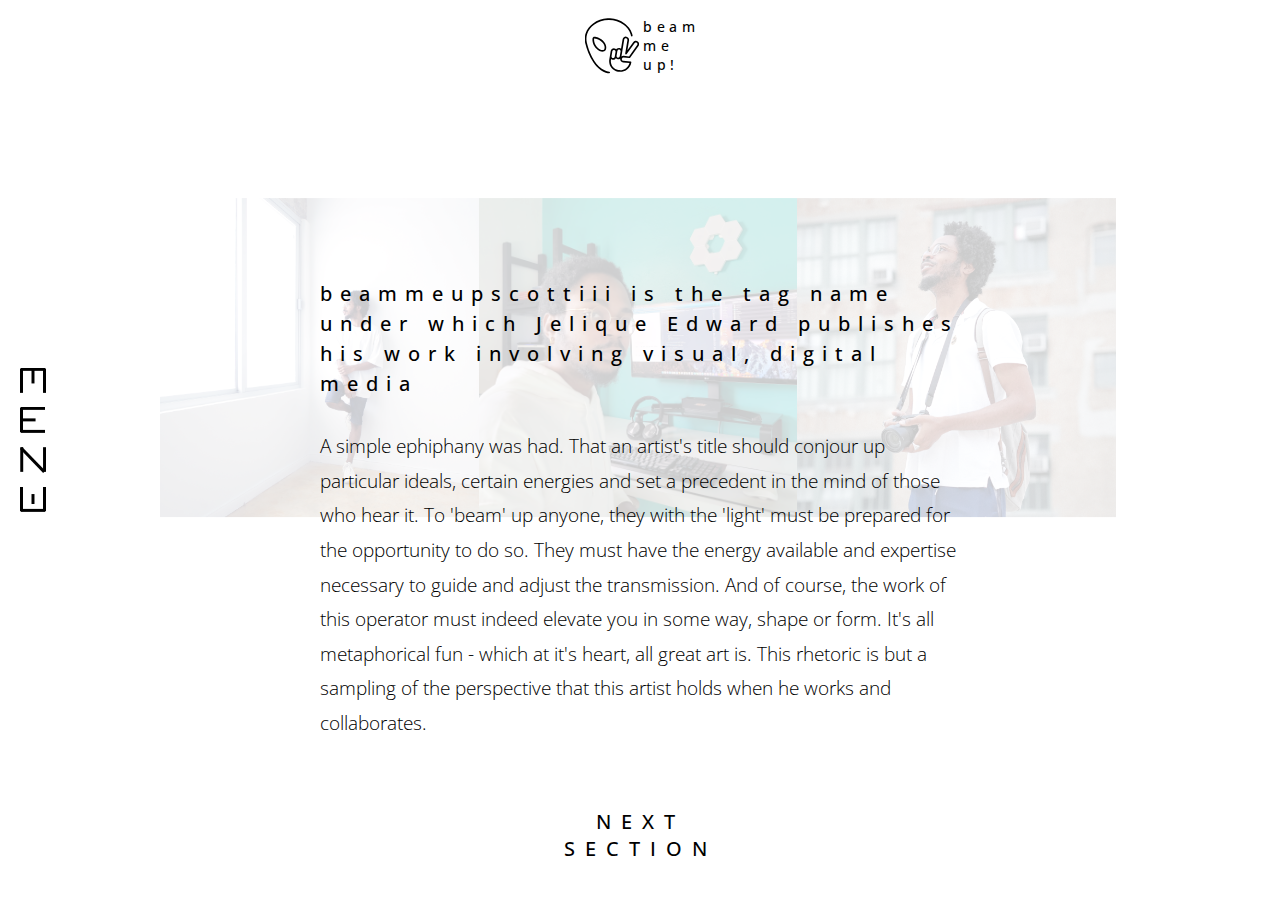
==== commit beb5807e: "See notes.txt" ====
--- a/about.html
+++ b/about.html
@@ -9,13 +9,15 @@
 	<!-- For Overall Site Styles and Page Specific -->
 	<link rel="stylesheet" type="text/css" href="css/main.css">
 	<link rel="stylesheet" type="text/css" href="css/about.css">
+
+	<!-- <script type="text/javascript" src="js/main.js"></script> -->
 <head>
 
 <body id="about">
 		
 <!-- Fade in on arrival, 
 	 fade out on page leave -->
-<script type="text/javascript">
+<!-- <script type="text/javascript">
 		window.onload = () => {
 			let overlay = document.getElementById("overlay");
 			let overlayState = window.getComputedStyle(overlay).getPropertyValue('opacity');
@@ -28,7 +30,7 @@
 				}, 250)
 			}
 		}
-</script>
+</script> -->
 <div id="overlay"></div>
 
 <!-- Beginning of Page Body -->
@@ -40,12 +42,53 @@
 </header>
 
 
+<!-- Navigation Page and Toggle Bar -->
+<nav>
+
+	<div id="mainWrapper">
+		<div id="logoWrapper">
+			<p id="tagline">beammeupscottiii is the tag name under which Jelique Edward publishes his work involving to visual, digital media.</p>
+			<img id="logo" src="./resources/logos/Beammeupscottiii-LogoSolo.svg" alt="The beam me up scotty logo"/>
+		</div>
+
+		<ul id="menu">
+			<li><a href="about.html" class="glitch">About</a></li>
+			<li><a href="gallery.html" class="glitch">Gallery</a></li>
+			<li><a href="services.html" class="glitch">Work With Me</a></li>
+			<li><a href="contact.html" class="glitch">Contact</a></li>
+			<li><button id="closeNav">(close)</button></li>
+		</ul>
+	</div>
+	
+
+	<div id="devTag">
+		<span>Built Bespoke</span>
+		<span>"Portfolio Project"</span>
+		<span>V2</span>
+	</div>
+</nav>
+
+<div id="toggleWrapper">
+	<ul id="toggle">
+		<li>
+			<img src="./resources/svgs/M.svg">
+		</li>
+		<li>
+			<img src="./resources/svgs/E.svg">
+		</li>
+		<li>
+			<img src="./resources/svgs/N.svg">
+		</li>
+		<li>
+			<img src="./resources/svgs/U.svg">
+		</li>
+	</ul>
+</div>
 
 
 
 
-
-<div class="section return" id="one" style="display: none">
+<div class="section return" id="one" >
 	
 	<ul id="bgImgs">
 		<li>
@@ -60,14 +103,14 @@
 	</ul>
 
 	<div class="copywriting">
-		<h2>beammeupscottiii is the tag name under which Jelique Edward publishes his work involving visual, digital art</h2>
+		<h2>beammeupscottiii is the tag name under which Jelique Edward publishes his work involving visual, digital media</h2>
 		<p>
 			A simple ephiphany was had. That an artist's title should conjour up particular ideals, certain energies and set a precedent in the mind of those who hear it. To 'beam' up anyone, they with the 'light' must be prepared for the opportunity to do so. They must have the energy available and expertise necessary to guide and adjust the transmission. And of course, the work of this operator must indeed elevate you in some way, shape or form. It's all metaphorical fun - which at it's heart, all great art is. This rhetoric is but a sampling of the perspective that this artist holds when he works and collaborates.
 		</p>
 	</div>
 </div>
 
-<div class="section return" id="two" style="display: block">
+<div class="section return" id="two" >
 	
 	<div class="copywriting">
 
@@ -100,13 +143,15 @@
 	</div>
 </div>
 
-<div id="scrollCTAWrapper">
-	<img src="./resources/mouseW.svg"/>
-	<p>Scroll Down</p>
-</div>
+<button id="sectionSwitch">
+	<p>Next Section</p>
+</button>
+<div id="theEnd"></div>
+
 
 
 <script type="text/javascript" src="js/about.js"></script>
+<script type="text/javascript" src="js/main.js"></script>
 <script>
 
 	let links = document.getElementsByTagName('a');
--- a/css/main.css
+++ b/css/main.css
@@ -257,311 +257,330 @@
 /*
 	N A V I G A T I O N
 */
-nav#main {
-	display: none; 
-	opacity: 0;
-	/* At site launch, is not present*/
-	
-	/*position: absolute;*/
+
+
+nav {
+	display: none;
+	width: 100%;
+	height: 100dvh;
 	position: fixed;
 	top: 50%;
+ 	left: 50%;
+ 	transform: translate(-50%, -50%);
+	z-index: 10;
+	transition: all 0.5s ease-in-out;
+	opacity: 1;
+	background-color: white;
+}
+
+nav div#mainWrapper {
+	display: flex;
+	justify-content: center;
+	position: relative;
+	top: 50%;
+ 	left: 50%;
+ 	transform: translate(-50%, -50%);
+}
+
+nav div#logoWrapper {
+	width: fit-content;
+	position: relative;
+	display: flex;
+	flex-direction: row;
+	justify-content: center;
+	flex-wrap: wrap;
+ 	align-content: center;
+ 	left: -5%;
+
+ 	animation: loadIn_fromLeft 1s ease-in-out forwards;
+}
+
+nav div#logoWrapper img {
+	width: 192px;
+	margin: 10px;
+}
+
+nav div#logoWrapper p {
+	font-family: "Open Sans";
+	font-size: 1em;
+	font-weight: 300;
+	text-align: right;
+	letter-spacing: 6px;
+	line-height: 36px;
+	color: black;
+	text-transform: lowercase;
+	font-style: unset;
+
+	clip-path: none;
+	max-width: 325px;
+	}
+
+nav ul#menu {
+	display: block;
+	width: fit-content;
+	position: relative;
+ 	opacity: 1;
+
+ 	top: unset;
+  left: -2%;
+  transform: unset;
+
+ 	margin: 0;
+	padding-top: 50px;
+	list-style-type: none;
+
+	animation: loadIn_fromRight 1s ease-in-out forwards;
+}
+
+nav ul#menu li {
+	display: block;
+	text-align: left;
+	margin: 30px 0;
+}
+
+nav ul#menu li a {
+	position: relative;
+
+	font-family: 'Avenir';
+  font-weight: 500;
+	letter-spacing: 10px;
+	color: black;
+	font-size: 2.5em;
+	text-decoration: none;
+ }
+
+nav ul#menu li button {
+	background-color: transparent;
+	border: none;
+
+	font-family: "Open Sans";
+	font-weight: 500;
+	font-size: 1.25em;
+	letter-spacing: 10px;
+
+	transition: all 0.3s ease-in;
+}
+
+nav ul#menu li button:hover {
+	letter-spacing: 15px;
+}
+
+nav div#devTag {
+	position: absolute;
+	bottom: 5%;
+ 	left: 50%;
+ 	transform: translateX(-50%);
+	margin: 0 auto;
+	opacity: 0;
+
+	animation: fadeIn 0.5s ease-in-out 1s forwards;
+}
+
+nav div#devTag span {
+	display: block;
+
+	font-family: "Open Sans";
+	font-size: 1em;
+	font-weight: 300;
+	text-align: left;
+	letter-spacing: 6px;
+	line-height: 28px;
+	color: #6d6d6d6b;
+
+	max-width: 325px;
+}
+
+
+@keyframes loadIn_fromRight {
+	0% {
+		left: 8%;
+		opacity: 0;
+	}
+
+	100% {
+		left: -2%;
+		opacity: 1;
+	}
+}
+
+@keyframes loadIn_fromLeft {
+	0% {
+		left: -13%;
+		opacity: 0;
+	}
+
+	100% {
+		left: -5%;
+		opacity: 1;
+	}
+}
+
+@keyframes fadeIn {
+	0% {
+		opacity: 0;
+	}
+
+	100% {
+		opacity: 1;
+	}
+}
+
+
+
+
+
+
+
+
+
+div#toggleWrapper {
+	width: fit-content;
+	height: 100dvh;
+	position: absolute;
+	top: 0;
+	z-index: 5;
+	background-color: white;
+}
+
+div#toggleWrapper.B {
+	width: fit-content;
+	height: 100dvh;
+	position: absolute;
+	top: 0;
+	z-index: 5;
+	background-color: black;
+}
+
+div#toggleWrapper ul#toggle {
+	width: fit-content;
+	margin: 0 20px;
+	padding: 0;
+	list-style-type: none;
+	display: block;
+	position: relative;
+	top: 50%;
 	transform: translateY(-50%);
-	left: 30px;
-	/*width: 2rem;*/
-	padding: 0;
-	z-index: 20;
-	transition: all 1s ease;
-}
-
-	nav.menu-active span.corner:nth-child(2) {
-		transform: rotate(180deg) scale(1.5);
-	}
-
-nav#main span.corner {
+	transition: all 0.2s ease-in-out;
+}
+
+div#toggleWrapper ul#toggle:hover {
+	transform: translateY(-50%) scale(1.25);
+}
+
+div#toggleWrapper ul#toggle li {
 	display: block;
-	position: relative;
-	margin: 20px 0;
-	width: 1.5em;
-	height: 1.5em;
-	border: 3px solid black;
-	transition: all 1s ease;
-
-}
-
-	nav#main span.menu-active {
-		border-color: black !important;
-		transform: scale(1.5);
-    	margin: 45px 0;
-    	transition: all 1s ease;
-    	/*color: black;*/
-	}
-
-		nav#main span:nth-child(2).menu-active {
-			transform: rotate(180deg) scale(1.5);
-		}
-
-	nav#main span.corner:first-child {
-		border-right: none;
-	}
-
-		nav#main span.corner:first-child span.indicator {
-			right: -35px;
-		}
-
-			nav#main:hover > span.corner:first-child span.indicator {
-				opacity: 1;
-				right: -15px;
-			}
-
-	nav#main span.corner:nth-child(2) {
-		border-left: none;
-	}
-
-		nav#main span.corner:nth-child(2) span.indicator {
-			left: -35px;
-		}
-
-			nav#main:hover > span.corner:nth-child(2) span.indicator {
-				opacity: 1;
-				left: -15px;
-			}
-
-	nav#main span.corner:nth-child(3) {
-		border-right: none;
-	}
-
-		nav#main span.corner:nth-child(3) span.indicator {
-			right: -35px;
-		}
-
-			nav#main:hover > span.corner:nth-child(3) span.indicator {
-				opacity: 1;
-				right: -15px;
-			}
-
-
-nav#main span.corner span.indicator {
-	display: block;
-    position: relative;
-    width: 1.5em;
-    border: 1px solid var(--main-color-green);
-    top: 50%;
-    transform: translateY(-50%);
-    transition: all 0.3s ease;
-    opacity: 0;
-}
-
-
-
-	nav#main span.corner span#active {
-		display: block;
-	}
-
-
-
-
-
-
-
-/*div#navPage {
-	width: 100%;
-	height: 100vh;
-	position: fixed;
-	top: 0;
-	display: none;
-	
-	background-color: white;
-	overflow-x: hidden;
-	opacity: 0;
-	transition: all 0.75s ease;
-	z-index: 15;
-}
-
-	div.menu-open {
-		display: block;
+	margin: 10px 0;
+}
+
+div#toggleWrapper ul#toggle li img {}
+
+@keyframes toggle {
+	0% {
 		opacity: 1;
 	}
 
-	div.menu-open ul li button span {
-		opacity: 1 !important;
-	}
-
-div#navPage ul {
-	list-style-type: none;
-	padding: 0px;
-	margin: 0;
-	position: absolute;
-	top: 50%;
-	left: -30px;
-	transform: translateY(-50%);
-}
-
-div#navPage ul li {
-	margin: 10px 0 40px;
-	display: block;
-	transition: all 0.5s ease;
-	opacity: 0;
-}
-
-	div#navPage ul li.appear {
-		margin-left: 60px;
+	100% {
+		opacity: 0;
+		transform: translateY(-50%) scale(0.5);
+	}
+}
+
+@keyframes toggleM {
+	0% {
 		opacity: 1;
 	}
 
-	div#navPage ul li:first-child {
-		margin-left: 60px;
-	}
-
-div#navPage ul li button {
-	display: block;
-	position: relative;
-	font-family: 'Avenir';
-	font-weight: 500;    
-	font-size: 1.75em;
-	text-align: right;
-	letter-spacing: 20px;
-	color: black;
-
-	border: none;
-    background-color: transparent;
-    transition: all 0.75s ease;
-}
-
-	div#navPage ul li button span {
-		letter-spacing: 40px;
-		color: rgba(54, 54, 54, .10);
-		font-size: 2.25em;
-		position: absolute;
-		left: 4%;
-		bottom: -35px;
+	100% {
 		opacity: 0;
-		text-shadow: none;
-
-		animation-name: opacity;
-		animation-delay: 2.5s;
-		animation-fill-mode: forwards;
-		animation-duration: 0.5s;
-		animation-timing-function: ease;
-	}
-
-	div#navPage ul li button span:hover {
-		text-shadow: none;
-	}
-
-		@keyframes opacity {
-			0% {opacity: 0;}
-			100%{opacity: 1;}
-		}
-
-	div#navPage ul li:first-child {
-		
-	}
-
-	div#navPage ul li:first-child button {
-		font-size: 1em;
-		text-align: center;
-		margin-bottom: -20px;
-		letter-spacing: 8px;
-	}
-
-	div#navPage ul li button:hover {
-		color:  var(--disabled);
-		text-shadow: 0.07em 0 0 rgb(255 0 0 / 75%), 
-					-0.03em -0.05em 0 rgb(0 255 0 / 75%), 
-					0.025em 0.05em 0.2em rgb(0 0 255 / 75%);
-	}
-
-	div#navPage ul li button.active {
-		color: var(--disabled);
-	}
-
-
-		div#navPage ul li button.active:hover {
-			text-shadow: none;
-		}
-
-
-
-
-@media only screen and (max-width: 1024px) {
-
-	header h1 {
-		font-size: 1.25em;
-		letter-spacing: 4px;
-		margin-top: 20px;
-	}
-
-	nav#main {
-		top: auto;
-		bottom: 0;
-		left: 50%;
-		transform: translateX(-50%);
-		width: 100%;
-		height: 8%;
-		transition: all 1s ease;
-	}
-
-		nav.menu-active {
-			background-color: transparent !important;
-		}
-
-	nav#main div.cornerWrapper {
-
-    	position: absolute;
-    	top: 50%;
-    	left: 50%;
-    	transform: translate(-50%, -50%) scale(0.65);
-	}
-
-	nav#main span.corner {
-		display: inline-block;
-		transform: rotate(270deg);
-		margin: 0 20px;
-		border-width: 4px;
-	}
-
-		nav#main span.menu-active {
-			transform: rotate(360deg) scale(1.5);
-			border-color: black;
-		}
-
-	nav.menu-active span.corner:nth-child(2) {}
-
-	div#navPage ul {
-
-	}
-
-	div#navPage ul li:first-child {
-		transition-delay: 1.5s;
-		transition-property: opacity;
-		transition-timing-function: ease;
-  		transition-duration: 1s;
-
-	}
-
-	div#navPage ul li {
-		margin-left: 60px;
-	}
-
-		div#navPage ul li button {
-			font-size: 1.25em;
-			letter-spacing: 14px;
-		}
-
-		div#navPage ul li button span {
-			font-size: 1.5em;
-			font-weight: 500;
-			letter-spacing: 30px;
-			bottom: -20px;
-		}
-
-	div#navPage ul li.appear {
-		opacity: 1;
-	}
-} 
-
-@media only screen and (max-width: 425px) {
-	nav#main div.cornerWrapper {
-		width: 215px;
-	}
-}*/+		transform: translateX(-50%) scale(0.5);
+	}
+}
+
+ul.toggle {
+	animation: toggle 0.3s ease-in-out forwards;
+}
+
+
+
+
+
+@media screen and (max-width: 440px) {
+
+
+
+	nav div#mainWrapper {
+		flex-direction: column;
+		top: 40%;
+	}
+
+	nav div#logoWrapper {
+		flex-direction: column-reverse;
+		margin-left: 50px;
+		margin-bottom: 40px;
+	}
+
+	nav div#logoWrapper img {
+		width: 100px;
+	}
+
+	nav div#logoWrapper p {
+		font-size: 0.6em;
+		line-height: 20px;
+		max-width: 275px;
+		text-align: left;
+	}
+
+
+	nav ul#menu {
+/*		margin-left: 40px;*/
+		margin-top: -70px;
+	}
+
+	nav ul#menu li a {
+    color: black;
+    font-size: 2em;
+  }
+
+
+
+  nav div#devTag {
+  	left: unset;
+  	transform: unset;
+  	margin-left: 40px;
+  }
+
+  nav div#devTag span {
+  	font-size: 0.6em;
+  }
+
+
+  div#toggleWrapper,
+  div#toggleWrapper.B { 
+  	position: fixed;
+  	width: 100%;
+  	height: fit-content;
+  	top: unset;
+  	bottom: 0%;
+  }
+
+  ul.toggle {
+		animation: toggleM 0.3s ease-in-out forwards;
+	}	
+
+  div#toggleWrapper ul#toggle {
+  	top: unset;
+  	left: 50%;
+  	transform: translateX(-50%);
+  	margin: 15px 0;
+  }
+
+  div#toggleWrapper ul#toggle:hover {
+    transform: translateX(-50%) scale(1.25);
+}
+
+  div#toggleWrapper ul#toggle li {
+  	display: inline-block;
+  	margin: 0 1px;
+  	transform: scale(0.8);
+  }
+}--- a/css/about.css
+++ b/css/about.css
@@ -151,27 +151,42 @@
 
 
 
-div#scrollCTAWrapper {
-	display: flex;
-	flex-direction: column;
+button#sectionSwitch {
+	display: block;
 	position: absolute;
 	bottom: 0%;
 	left: 50%;
 	transform: translateX(-50%);
-}
-
-div#scrollCTAWrapper img {
-	transform: scale(0.2);
-}
-
-div#scrollCTAWrapper p {
+
+	background-color: transparent;
+	border: none;
+	padding: 0px 20px;
+	border-radius: 4px;
+	transition: opacity 0.3s ease-in, background-color 0.3s ease-in, color 0.2s ease-in;
+}
+
+button#sectionSwitch:hover {
+	background-color: rgba(109, 109, 109, 0.15);
+	color: white;
+/*	letter-spacing: 20px;*/
+}
+
+
+
+button#sectionSwitch p {
 	font-family: 'Open Sans';
-	font-size: 0.8em;
-	letter-spacing: 5px;
+	font-size: 1.5em;
+	font-weight: 500;
+	letter-spacing: 10px;
 	text-transform: uppercase;
-
-	margin-top: -70px;
+	max-width: 200px;
+
+/*	margin-top: -70px;*/
 } 
+
+div#theEnd {
+	display: none;
+}
 
 
 
@@ -236,7 +251,7 @@
 
 	div.section#one {
 		position: relative;
-/*		top: 12%;*/
+		top: 55%;
 	}
 
 	div.section#one ul#bgImgs {
@@ -260,7 +275,7 @@
 /*		height: 80dvh;*/
 /*		overflow-y: scroll;*/
 		position: relative;
-		top: 80%;
+		top: 100%;
 	}
 
 	div.section#one div.copywriting {
@@ -281,6 +296,7 @@
 	div.section#two div#spanWrapper {
 		flex-direction: column;
 		margin-left: unset;
+		width: 100%;
 	}
 
 	div.section#one div.copywriting p {
@@ -293,16 +309,16 @@
 	}
 
 	div.section#two div#spanWrapper span:nth-child(2) {
-		margin-left: 30px;
+		margin-left: 50px;
 	}
 	div.section#two div#spanWrapper span:nth-child(3) {
-		margin-left: 60px;
+		margin-left: 100px;
 	}
 	div.section#two div#spanWrapper span:nth-child(4) {
-		margin-left: 90px;
+		margin-left: 150px;
 	}
 	div.section#two div#spanWrapper span:nth-child(5) {
-		margin-left: 120px;
+		margin-left: 200px;
 	}
 
 
@@ -320,12 +336,20 @@
 
 
 
-	div#scrollCTAWrapper {
-		margin-top: 60px;
-		padding-bottom: 90px;
+	button#sectionSwitch {
+		margin: 120px 0;
+/*		padding-bottom: 90px;*/
 
 		position: relative;
 /*		top: 80%;*/
 		width: fit-content;
 	}
+
+
+
+	div#theEnd {
+		display: block;
+		width: 100%;
+		padding-top: 40px;
+	}
 }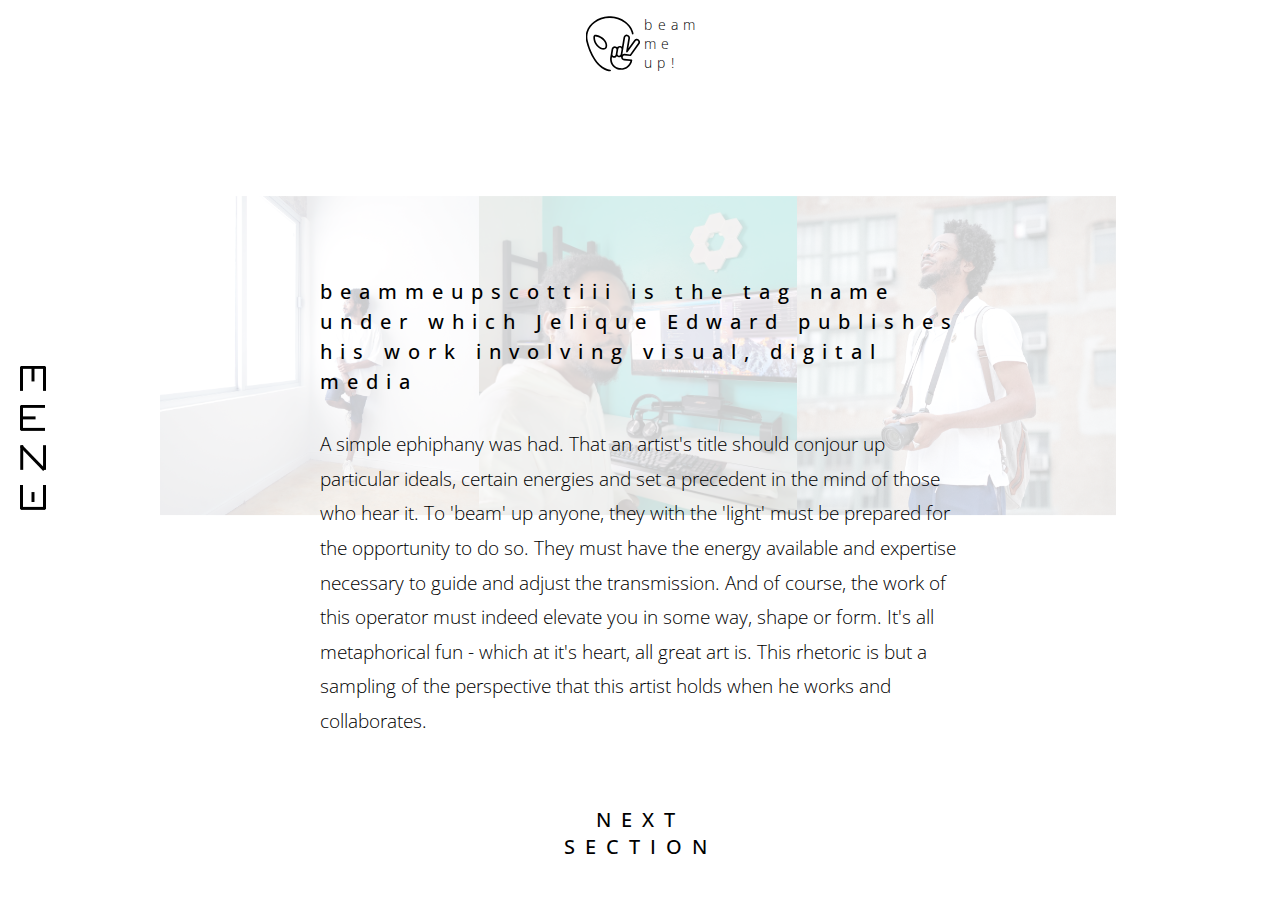
==== commit 87c9d63a: "See notes.txt" ====
--- a/about.html
+++ b/about.html
@@ -14,31 +14,17 @@
 <head>
 
 <body id="about">
-		
-<!-- Fade in on arrival, 
-	 fade out on page leave -->
-<!-- <script type="text/javascript">
-		window.onload = () => {
-			let overlay = document.getElementById("overlay");
-			let overlayState = window.getComputedStyle(overlay).getPropertyValue('opacity');
 
-			if(overlayState == 1) {
-				overlay.style.opacity = 0;
-
-				setTimeout(()=> {
-					overlay.style.zIndex = 0;
-				}, 250)
-			}
-		}
-</script> -->
 <div id="overlay"></div>
 
 <!-- Beginning of Page Body -->
 
 
 <header id="logo">
-	<img id="logo" src="./resources/logos/Beammeupscottiii-LogoSolo.svg" alt="The beam me up scotty logo"/>
-	<p id="brandname" class="glitch">beam<br>me<br>up!</p>
+	<a href="index.html">
+		<img id="logo" src="./resources/logos/Beammeupscottiii-LogoSolo.svg" alt="The beam me up! logo"/>
+		<p id="brandname" class="glitch">beam<br>me<br>up!</p>
+	</a>
 </header>
 
 
@@ -152,33 +138,6 @@
 
 <script type="text/javascript" src="js/about.js"></script>
 <script type="text/javascript" src="js/main.js"></script>
-<script>
-
-	let links = document.getElementsByTagName('a');
-	for(let link of links) {
-		link.addEventListener('click', (e)=> {
-			e.preventDefault();
-			let dest = link.getAttribute("href");
-
-			setTimeout(()=> {
-				overlay.style.zIndex = 10;
-				overlay.style.opacity = 1;
-			}, 500)
-			
-			setTimeout(()=> {
-				window.location.href = dest;
-	
-				setTimeout(() => {
-					overlay.style.zIndex = 0;
-					overlay.style.opacity = 0;
-				}, 1200)
-			}, 1000)
-		})
-	}
-
-		
-	
-</script>
 
 </body>
 </html>--- a/css/main.css
+++ b/css/main.css
@@ -91,36 +91,53 @@
 
 header#logo {
 	position: relative;
+	/*display: flex;
+	flex-direction: row;
+	justify-content: center;
+	flex-wrap: wrap;
+ 	align-content: center;
+ 	transition: all 0.2s ease;*/
+
+/* 	margin: -18px 0 20px;*/
+/* 	padding-top: 16px;*/
+	margin-top: -30px;
+ 	z-index: 10;
+}
+
+header#logo a {
 	display: flex;
 	flex-direction: row;
 	justify-content: center;
 	flex-wrap: wrap;
  	align-content: center;
  	transition: all 0.2s ease;
- 	margin: -18px 0 20px;
+/* 	margin: -18px auto 20px;*/
+	margin: 10px auto;
  	padding-top: 16px;
- 	z-index: 10;
  	transform: scale(0.85);
-}
-
-header#logo:hover,
-header#logo:focus {
+ 	text-decoration: none;
+ 	width: fit-content;
+
+}
+
+header#logo a:hover,
+header#logo a:focus {
 	transform: scale(1);
 }
 
-header#logo img {
+header#logo a img {
 	width: 64px;
 	margin: 10px 5px;
 }
 
-header#logo p#brandname {
+header#logo a p#brandname {
 	font-family: "Open Sans";
 	font-size: 1em;
 	font-weight: 300;
 	text-align: left;
 	letter-spacing: 6px;
 	line-height: 22px;
-	color: white;
+	color: black;
 	text-transform: lowercase;
 	font-style: unset;
 
@@ -440,12 +457,13 @@
 	top: 0;
 	z-index: 5;
 	background-color: white;
+	cursor: pointer;
 }
 
 div#toggleWrapper.B {
 	width: fit-content;
 	height: 100dvh;
-	position: absolute;
+	position: fixed;
 	top: 0;
 	z-index: 5;
 	background-color: black;
